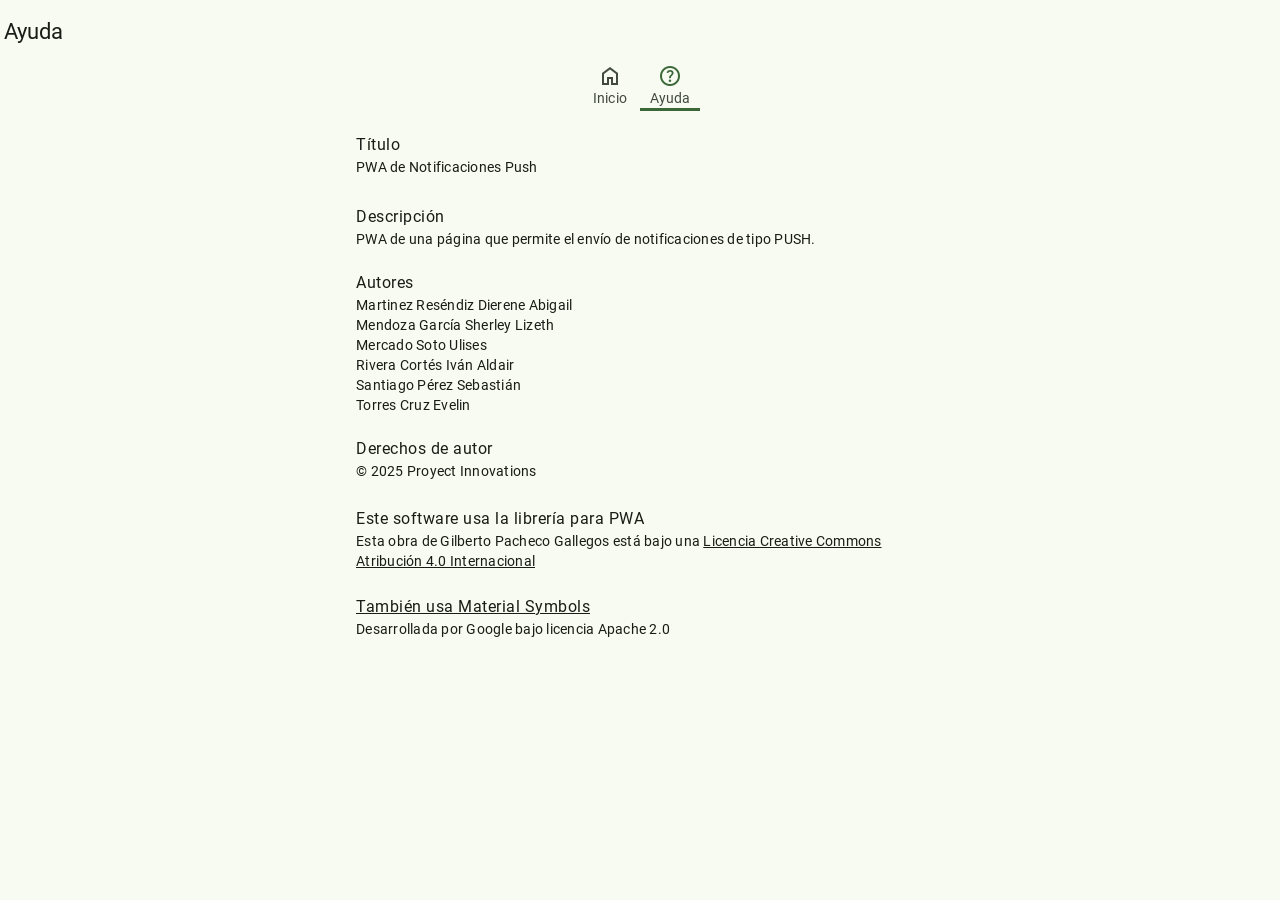
==== ayuda.html @ 2f0e7b7f "Primer commit del proyecto NotificacionesPush" ====
<!DOCTYPE html>
<html lang="es" class="light dark">

<head>

 <meta charset="UTF-8">
 <title>Ayuda - Notificaciones Push</title>

 <script src="js/registraServiceWorker.js"></script>

 <meta name="viewport" content="width=device-width">
 <meta name="theme-color" content="#fffbfe">
 <link rel="icon" sizes="32x32" href="favicon.ico">
 <link rel="manifest" href="site.webmanifest">
 <script src="ungap/custom-elements.js"></script>

 <script type="module" src="js/configura.js"></script>
 <link rel="stylesheet" href="css/estilos.css">
 <link rel="stylesheet" href="css/transicion_pestanas.css">
 <link rel="expect" blocking="render" href="#navtabfixed">

</head>

<body>

 <md-top-app-bar>

  <h1>Ayuda</h1>

 </md-top-app-bar>

  <nav-tab-fixed id="tab"></nav-tab-fixed>


 <main>

  <ul class="md-list">
   <li class="md-two-line">
    <span class="headline">
     Título
    </span>
    <span class="supporting">
     PWA de Notificaciones Push
    </span>
   </li>
   <li class="md-two-line">
    <span class="headline">
     Descripción
    </span>
    <span class="supporting">
     PWA de una página que permite el envío de notificaciones de tipo PUSH.
    </span>
   </li>
   <li class="md-two-line">
    <span class="headline">
     Autores
    </span>
    <span class="supporting">
     Martinez Reséndiz Dierene Abigail
    </span>
    <span class="supporting">  
     Mendoza García Sherley Lizeth
    </span>
    <span class="supporting">
     Mercado Soto Ulises
    </span>
    <span class="supporting">
     Rivera Cortés Iván Aldair
    </span>
    <span class="supporting">
     Santiago Pérez Sebastián
    </span>
    <span class="supporting">    
     Torres Cruz Evelin
    </span>
   </li>
   <li class="md-two-line">
    <span class="headline">
     Derechos de autor
    </span>
    <span class="supporting">
     &copy; 2025 Proyect Innovations
    </span>
   </li>
   <li class="md-three-line">
    <span class="headline">
     Este software usa la librería para PWA
    </span>
    <span class="supporting">
     Esta obra de Gilberto Pacheco Gallegos está bajo una
     <a target="_blank" rel="license noreferrer"
       href="http://creativecommons.org/licenses/by/4.0/">
      Licencia Creative Commons Atribución 4.0 Internacional</a></span>
   </li>
   <li>
    <a class="md-three-line" target="_blank" rel=”noreferrer”
      href="https://fonts.google.com/icons">
     <span class="headline">
      También usa Material Symbols
     </span>
     <span class="supporting">
      Desarrollada por Google bajo licencia Apache 2.0
     </span>
    </a>
   </li>
  </ul>

 </main>

 <nav-drw></nav-drw>

</body>

</html>
---- css/estilos.css ----
/* Selecciona el tema claro para Material Design 3. Puedes elegir
 * light.css, light-mc.css o light-hc.css */
@import url(light.css) screen and (prefers-color-scheme: light);
/* Selecciona el tema oscuro para Material Design 3. Puedes elegir
 * dark.css, dark-mc.css o dark-hc.css */
@import url(dark.css) screen and (prefers-color-scheme: dark);
/* Definiciones para Material Design 3  */
@import url(../material-tokens/css/baseline.css);
/* Fonts utilizados */
@import url(../lib/css/roboto.css);
@import url(../lib/css/material-symbols-outlined.css);
/* CSS de elementos utilizados */
@import url(../lib/css/md-ripple.css);
@import url(../lib/css/md-top-app-bar.css);
@import url(../lib/css/md-menu.css);
@import url(../lib/css/md-standard-icon-button.css);
@import url(../lib/css/md-fab-primary.css);
@import url(../lib/css/md-filled-button.css);
@import url(../lib/css/md-filled-text-field.css);
@import url(../lib/css/md-outline-button.css);
@import url(../lib/css/md-switch.css);
@import url(../lib/css/md-slider-field.css);
@import url(../lib/css/md-segmented-button.css);
@import url(../lib/css/md-list.css);
@import url(../lib/css/md-cards.css);
@import url(../lib/css/md-tab.css);
@import url(../lib/css/md-navigation-bar.css);

html {
 /* Indica los temas del sistema operativo que son soportados. */
 color-scheme: light dark;
 --tabWidth: 3.75rem;
 --anchoNav: 22.5rem;
}

main {
 max-width: 600px;
 margin-left: auto;
 margin-right: auto;
}

/* Quita un borde rojo que coloca Firefox. */
:-moz-ui-invalid {
 box-shadow: none;
}

body {
 margin: 0;
 font-family: var(--md-sys-typescale-body-large-font);
 font-weight: var(--md-sys-typescale-body-large-weight);
 font-size: var(--md-sys-typescale-body-large-size);
 font-style: var(--md-sys-typescale-body-large-font-style);
 letter-spacing: var(--md-sys-typescale-body-large-tracking);
 line-height: var(--md-sys-typescale-body-large-line-height);
 text-transform: var(--md-sys-typescale-body-large-text-transform);
 text-decoration: var(--md-sys-typescale-body-large-text-decoration);
 color: var(--md-sys-color-on-background);
 background-color: var(--md-sys-color-background);
 /* Las siguientes líneas Evita los cambios de apariencia al cargar estilos y
 + custom elements, que son conocidos como Flash Of Unstyled Content (fouc). */
 opacity: 0;
 animation-name: fouc;
 animation-fill-mode: forwards;
 animation-duration: 1.5s;
}

@keyframes fouc {
 to {
  opacity: 1;
 }
}

html {
 --Font: -apple-system, BlinkMacSystemFont, roboto, sans-serif;
 --colIntIos: white;
 --colIntIosOnBk: #2acc2a;
 --colIntIosOnBkFc: #1bbb1b;
 --colIntIosOffBk: #dbdbdb;
 --colIntIosOffBkFc: #BDBDBD;
 /* Plain typeface */
 --md-ref-typeface-plain: var(--Font);
 /* Brand typeface */
 --md-ref-typeface-brand: var(--Font);
 --md-sys-typescale-label-large-weight-prominent:
  var(--md-ref-typeface-weight-bold);
 --md-box_shadow_level4:
  0 var(--md-sys-elevation-level4) var(--md-sys-elevation-level4) var(--md-sys-color-shadow);
 --md-box_shadow_level3:
  0 var(--md-sys-elevation-level3) var(--md-sys-elevation-level3) var(--md-sys-color-shadow);
 --md-box_shadow_level2:
  0 var(--md-sys-elevation-level2) var(--md-sys-elevation-level2) var(--md-sys-color-shadow);
 --md-box_shadow_level1:
  0 var(--md-sys-elevation-level1) var(--md-sys-elevation-level1) var(--md-sys-color-shadow);
 --md-box_shadow_level0: none;
 --iconSize: 1.5rem;
 --avatarSize: 2.5rem;
 --imageSize: 3.5rem;
 --videoWidth: 7.125rem;
 --videoHeight: 4rem;
 --scroll-headline-duracion: 2s;
 --md-sys-state-focus-indicator-outer-offset: 0.125rem;
 --md-sys-state-focus-indicator-thickness: 0.1875rem;
 /* Pressed state layer opacity */
 --state-pressed-transparency-percentage: 84%;
 /* Focus state layer opacity */
 --state-focus-transparency-percentage: 88%;
 /* Hover state layer opacity */
 --state-hover-transparency-percentage: 92%;
}

p {
 margin: 1rem;
}

a {
 color: var(--md-sys-color-on-background);
}

@media (prefers-color-scheme: light) {
 :root {
    --md-sys-color-primary: rgb(60 104 56);
  --md-sys-color-surface-tint: rgb(60 104 56);
  --md-sys-color-on-primary: rgb(255 255 255);
  --md-sys-color-primary-container: rgb(189 240 179);
  --md-sys-color-on-primary-container: rgb(37 80 35);
  --md-sys-color-secondary: rgb(83 99 78);
  --md-sys-color-on-secondary: rgb(255 255 255);
  --md-sys-color-secondary-container: rgb(214 232 206);
  --md-sys-color-on-secondary-container: rgb(59 75 56);
  --md-sys-color-tertiary: rgb(56 101 106);
  --md-sys-color-on-tertiary: rgb(255 255 255);
  --md-sys-color-tertiary-container: rgb(188 235 240);
  --md-sys-color-on-tertiary-container: rgb(30 77 82);
  --md-sys-color-error: rgb(186 26 26);
  --md-sys-color-on-error: rgb(255 255 255);
  --md-sys-color-error-container: rgb(255 218 214);
  --md-sys-color-on-error-container: rgb(147 0 10);
  --md-sys-color-background: rgb(247 251 241);
  --md-sys-color-on-background: rgb(25 29 23);
  --md-sys-color-surface: rgb(247 251 241);
  --md-sys-color-on-surface: rgb(25 29 23);
  --md-sys-color-surface-variant: rgb(222 229 216);
  --md-sys-color-on-surface-variant: rgb(66 73 64);
  --md-sys-color-outline: rgb(115 121 111);
  --md-sys-color-outline-variant: rgb(194 200 189);
  --md-sys-color-shadow: rgb(0 0 0);
  --md-sys-color-scrim: rgb(0 0 0);
  --md-sys-color-inverse-surface: rgb(45 50 43);
  --md-sys-color-inverse-on-surface: rgb(239 242 233);
  --md-sys-color-inverse-primary: rgb(162 211 153);
  --md-sys-color-primary-fixed: rgb(189 240 179);
  --md-sys-color-on-primary-fixed: rgb(0 34 3);
  --md-sys-color-primary-fixed-dim: rgb(162 211 153);
  --md-sys-color-on-primary-fixed-variant: rgb(37 80 35);
  --md-sys-color-secondary-fixed: rgb(214 232 206);
  --md-sys-color-on-secondary-fixed: rgb(17 31 15);
  --md-sys-color-secondary-fixed-dim: rgb(186 204 179);
  --md-sys-color-on-secondary-fixed-variant: rgb(59 75 56);
  --md-sys-color-tertiary-fixed: rgb(188 235 240);
  --md-sys-color-on-tertiary-fixed: rgb(0 32 34);
  --md-sys-color-tertiary-fixed-dim: rgb(160 207 212);
  --md-sys-color-on-tertiary-fixed-variant: rgb(30 77 82);
  --md-sys-color-surface-dim: rgb(216 219 210);
  --md-sys-color-surface-bright: rgb(247 251 241);
  --md-sys-color-surface-container-lowest: rgb(255 255 255);
  --md-sys-color-surface-container-low: rgb(242 245 235);
  --md-sys-color-surface-container: rgb(236 239 230);
  --md-sys-color-surface-container-high: rgb(230 233 224);
  --md-sys-color-surface-container-highest: rgb(224 228 218);
  }
}

@media (prefers-color-scheme: dark) {
 :root {
    --md-sys-color-primary: rgb(162 211 153);
  --md-sys-color-surface-tint: rgb(162 211 153);
  --md-sys-color-on-primary: rgb(12 57 14);
  --md-sys-color-primary-container: rgb(37 80 35);
  --md-sys-color-on-primary-container: rgb(189 240 179);
  --md-sys-color-secondary: rgb(186 204 179);
  --md-sys-color-on-secondary: rgb(37 52 35);
  --md-sys-color-secondary-container: rgb(59 75 56);
  --md-sys-color-on-secondary-container: rgb(214 232 206);
  --md-sys-color-tertiary: rgb(160 207 212);
  --md-sys-color-on-tertiary: rgb(0 54 59);
  --md-sys-color-tertiary-container: rgb(30 77 82);
  --md-sys-color-on-tertiary-container: rgb(188 235 240);
  --md-sys-color-error: rgb(255 180 171);
  --md-sys-color-on-error: rgb(105 0 5);
  --md-sys-color-error-container: rgb(147 0 10);
  --md-sys-color-on-error-container: rgb(255 218 214);
  --md-sys-color-background: rgb(16 20 15);
  --md-sys-color-on-background: rgb(224 228 218);
  --md-sys-color-surface: rgb(16 20 15);
  --md-sys-color-on-surface: rgb(224 228 218);
  --md-sys-color-surface-variant: rgb(66 73 64);
  --md-sys-color-on-surface-variant: rgb(194 200 189);
  --md-sys-color-outline: rgb(140 147 136);
  --md-sys-color-outline-variant: rgb(66 73 64);
  --md-sys-color-shadow: rgb(0 0 0);
  --md-sys-color-scrim: rgb(0 0 0);
  --md-sys-color-inverse-surface: rgb(224 228 218);
  --md-sys-color-inverse-on-surface: rgb(45 50 43);
  --md-sys-color-inverse-primary: rgb(60 104 56);
  --md-sys-color-primary-fixed: rgb(189 240 179);
  --md-sys-color-on-primary-fixed: rgb(0 34 3);
  --md-sys-color-primary-fixed-dim: rgb(162 211 153);
  --md-sys-color-on-primary-fixed-variant: rgb(37 80 35);
  --md-sys-color-secondary-fixed: rgb(214 232 206);
  --md-sys-color-on-secondary-fixed: rgb(17 31 15);
  --md-sys-color-secondary-fixed-dim: rgb(186 204 179);
  --md-sys-color-on-secondary-fixed-variant: rgb(59 75 56);
  --md-sys-color-tertiary-fixed: rgb(188 235 240);
  --md-sys-color-on-tertiary-fixed: rgb(0 32 34);
  --md-sys-color-tertiary-fixed-dim: rgb(160 207 212);
  --md-sys-color-on-tertiary-fixed-variant: rgb(30 77 82);
  --md-sys-color-surface-dim: rgb(16 20 15);
  --md-sys-color-surface-bright: rgb(54 58 52);
  --md-sys-color-surface-container-lowest: rgb(11 15 10);
  --md-sys-color-surface-container-low: rgb(25 29 23);
  --md-sys-color-surface-container: rgb(29 33 27);
  --md-sys-color-surface-container-high: rgb(39 43 37);
  --md-sys-color-surface-container-highest: rgb(50 54 48);
  }
}

@keyframes salePorLaIzquierda {
 to {
  translate: -100vw 0;
 }
}

@keyframes entraPorLaDerecha {
 from {
  translate: 100vw 0;
 }
}

@keyframes aparece {
 from {
  opacity: 0;
 }
}

@keyframes desvanece {
 to {
  opacity: 0;
 }
}
---- css/transicion_pestanas.css ----
@view-transition {
 navigation: auto;
}

#headline {
 view-transition-name: encabezado;
}

main {
 view-transition-name: contenido;
}

::view-transition-group(encabezado) {
 animation-duration: var(--md-sys-motion-duration-1000);
}

::view-transition-group(contenido) {
 animation-duration: var(--md-sys-motion-duration-1000);
}

html::view-transition-old(encabezado) {
 animation-name: salePorLaIzquierda;
}

html::view-transition-new(encabezado) {
 animation-name: entraPorLaDerecha;
}

html::view-transition-old(contenido) {
 animation-name: salePorLaIzquierda;
}

html::view-transition-new(contenido) {
 animation-duration: var(--md-sys-motion-duration-700);
 animation-name: entraPorLaDerecha;
}
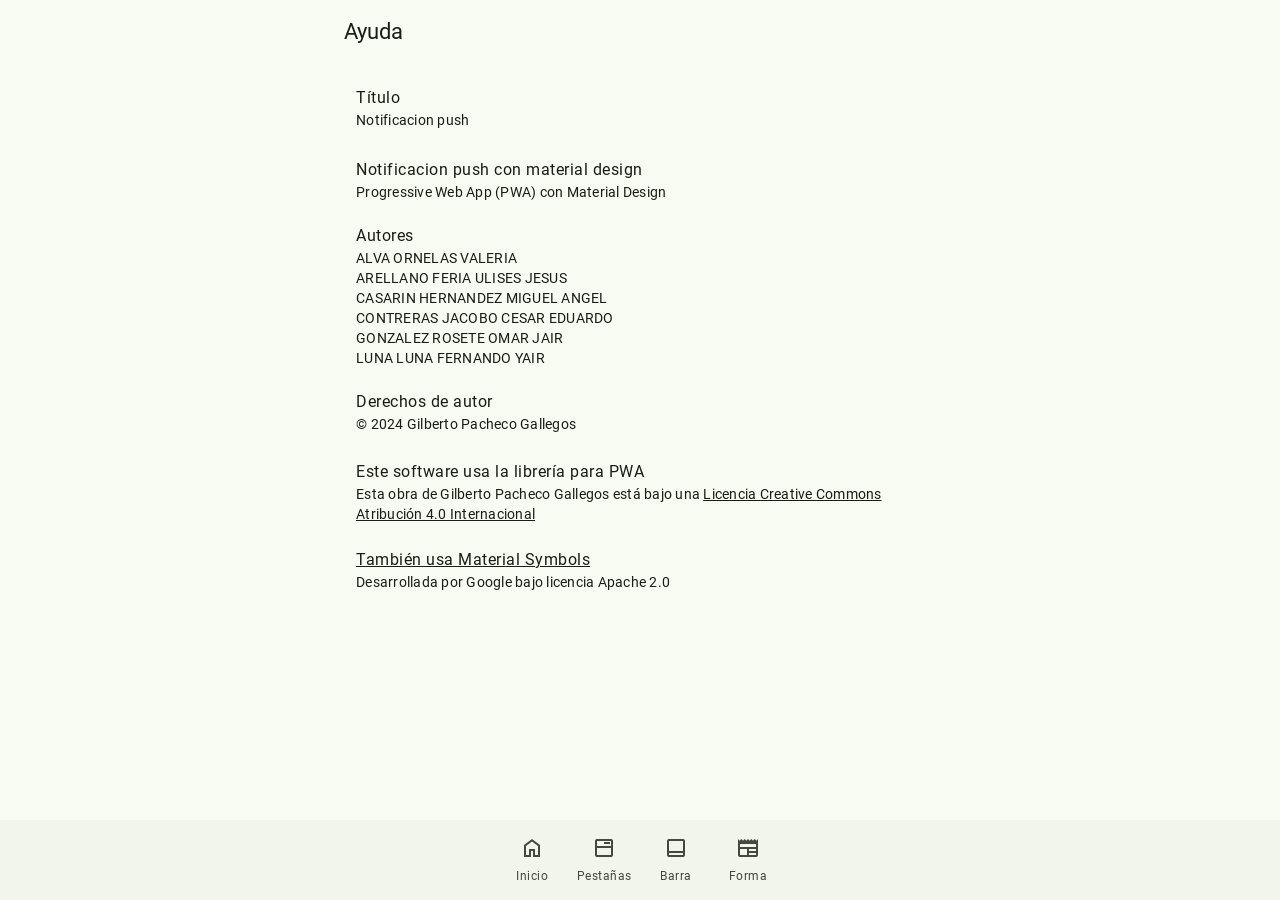
==== commit 3a17a056: "Update ayuda.html" ====
--- a/ayuda.html
+++ b/ayuda.html
@@ -1,10 +1,10 @@
 <!DOCTYPE html>
-<html lang="es" class="light dark">
+<html lang="es">
 
 <head>
 
  <meta charset="UTF-8">
- <title>Ayuda - Notificaciones Push</title>
+  <title>Ayuda - Notificacion push</title>
 
  <script src="js/registraServiceWorker.js"></script>
 
@@ -14,41 +14,37 @@
  <link rel="manifest" href="site.webmanifest">
  <script src="ungap/custom-elements.js"></script>
 
- <script type="module" src="js/configura.js"></script>
- <link rel="stylesheet" href="css/estilos.css">
- <link rel="stylesheet" href="css/transicion_pestanas.css">
- <link rel="expect" blocking="render" href="#navtabfixed">
-
+<!-- Configuración de todas las páginas con JavaSript. -->
+  <script type="module" src="js/configura.js"></script>
+  <link rel="stylesheet" href="css/estilos.css" />
+  <link rel="stylesheet" href="css/transicion_pestanas.css">
+  <link rel="stylesheet" href="css/dark-hc.css">
+  <link rel="stylesheet" href="css/dark.css">
+  <link rel="stylesheet" href="css/light.css">
+  <link rel="stylesheet" href="css/light-mc.css">
+  <link rel="stylesheet" href="css/light-hc.css">
 </head>
 
 <body>
 
- <md-top-app-bar>
-
+ <main> <md-top-app-bar>
   <h1>Ayuda</h1>
-
  </md-top-app-bar>
-
-  <nav-tab-fixed id="tab"></nav-tab-fixed>
-
-
- <main>
-
   <ul class="md-list">
    <li class="md-two-line">
     <span class="headline">
      Título
     </span>
     <span class="supporting">
-     PWA de Notificaciones Push
+     Notificacion push
     </span>
    </li>
    <li class="md-two-line">
     <span class="headline">
-     Descripción
+     Notificacion push con material design
     </span>
     <span class="supporting">
-     PWA de una página que permite el envío de notificaciones de tipo PUSH.
+      Progressive Web App (PWA) con Material Design
     </span>
    </li>
    <li class="md-two-line">
@@ -56,22 +52,22 @@
      Autores
     </span>
     <span class="supporting">
-     Martinez Reséndiz Dierene Abigail
+     ALVA ORNELAS VALERIA
     </span>
-    <span class="supporting">  
-     Mendoza García Sherley Lizeth
+     <span class="supporting">
+     ARELLANO FERIA ULISES JESUS
     </span>
-    <span class="supporting">
-     Mercado Soto Ulises
+      <span class="supporting">
+     CASARIN HERNANDEZ MIGUEL ANGEL
     </span>
-    <span class="supporting">
-     Rivera Cortés Iván Aldair
+     <span class="supporting">
+     CONTRERAS JACOBO CESAR EDUARDO
     </span>
-    <span class="supporting">
-     Santiago Pérez Sebastián
+      <span class="supporting">
+     GONZALEZ ROSETE OMAR JAIR
     </span>
-    <span class="supporting">    
-     Torres Cruz Evelin
+     <span class="supporting">
+     LUNA LUNA FERNANDO YAIR
     </span>
    </li>
    <li class="md-two-line">
@@ -79,7 +75,7 @@
      Derechos de autor
     </span>
     <span class="supporting">
-     &copy; 2025 Proyect Innovations
+     &copy; 2024 Gilberto Pacheco Gallegos
     </span>
    </li>
    <li class="md-three-line">
@@ -107,8 +103,8 @@
 
  </main>
 
- <nav-drw></nav-drw>
+ <nav-bar></nav-bar>
 
 </body>
 
-</html>+</html>
--- a/css/dark-hc.css
+++ b/css/dark-hc.css
@@ -0,0 +1,51 @@
+.dark-high-contrast {
+  --md-sys-color-primary: rgb(202 254 192);
+  --md-sys-color-surface-tint: rgb(162 211 153);
+  --md-sys-color-on-primary: rgb(0 0 0);
+  --md-sys-color-primary-container: rgb(158 207 149);
+  --md-sys-color-on-primary-container: rgb(0 15 1);
+  --md-sys-color-secondary: rgb(227 245 219);
+  --md-sys-color-on-secondary: rgb(0 0 0);
+  --md-sys-color-secondary-container: rgb(182 200 175);
+  --md-sys-color-on-secondary-container: rgb(3 14 3);
+  --md-sys-color-tertiary: rgb(201 248 253);
+  --md-sys-color-on-tertiary: rgb(0 0 0);
+  --md-sys-color-tertiary-container: rgb(157 203 208);
+  --md-sys-color-on-tertiary-container: rgb(0 14 15);
+  --md-sys-color-error: rgb(255 236 233);
+  --md-sys-color-on-error: rgb(0 0 0);
+  --md-sys-color-error-container: rgb(255 174 164);
+  --md-sys-color-on-error-container: rgb(34 0 1);
+  --md-sys-color-background: rgb(16 20 15);
+  --md-sys-color-on-background: rgb(224 228 218);
+  --md-sys-color-surface: rgb(16 20 15);
+  --md-sys-color-on-surface: rgb(255 255 255);
+  --md-sys-color-surface-variant: rgb(66 73 64);
+  --md-sys-color-on-surface-variant: rgb(255 255 255);
+  --md-sys-color-outline: rgb(236 242 229);
+  --md-sys-color-outline-variant: rgb(190 197 185);
+  --md-sys-color-shadow: rgb(0 0 0);
+  --md-sys-color-scrim: rgb(0 0 0);
+  --md-sys-color-inverse-surface: rgb(224 228 218);
+  --md-sys-color-inverse-on-surface: rgb(0 0 0);
+  --md-sys-color-inverse-primary: rgb(38 81 36);
+  --md-sys-color-primary-fixed: rgb(189 240 179);
+  --md-sys-color-on-primary-fixed: rgb(0 0 0);
+  --md-sys-color-primary-fixed-dim: rgb(162 211 153);
+  --md-sys-color-on-primary-fixed-variant: rgb(0 22 1);
+  --md-sys-color-secondary-fixed: rgb(214 232 206);
+  --md-sys-color-on-secondary-fixed: rgb(0 0 0);
+  --md-sys-color-secondary-fixed-dim: rgb(186 204 179);
+  --md-sys-color-on-secondary-fixed-variant: rgb(7 20 6);
+  --md-sys-color-tertiary-fixed: rgb(188 235 240);
+  --md-sys-color-on-tertiary-fixed: rgb(0 0 0);
+  --md-sys-color-tertiary-fixed-dim: rgb(160 207 212);
+  --md-sys-color-on-tertiary-fixed-variant: rgb(0 20 22);
+  --md-sys-color-surface-dim: rgb(16 20 15);
+  --md-sys-color-surface-bright: rgb(77 81 74);
+  --md-sys-color-surface-container-lowest: rgb(0 0 0);
+  --md-sys-color-surface-container-low: rgb(29 33 27);
+  --md-sys-color-surface-container: rgb(45 50 43);
+  --md-sys-color-surface-container-high: rgb(56 61 54);
+  --md-sys-color-surface-container-highest: rgb(68 72 65);
+}
--- a/css/dark.css
+++ b/css/dark.css
@@ -0,0 +1,51 @@
+.dark {
+  --md-sys-color-primary: rgb(162 211 153);
+  --md-sys-color-surface-tint: rgb(162 211 153);
+  --md-sys-color-on-primary: rgb(12 57 14);
+  --md-sys-color-primary-container: rgb(37 80 35);
+  --md-sys-color-on-primary-container: rgb(189 240 179);
+  --md-sys-color-secondary: rgb(186 204 179);
+  --md-sys-color-on-secondary: rgb(37 52 35);
+  --md-sys-color-secondary-container: rgb(59 75 56);
+  --md-sys-color-on-secondary-container: rgb(214 232 206);
+  --md-sys-color-tertiary: rgb(160 207 212);
+  --md-sys-color-on-tertiary: rgb(0 54 59);
+  --md-sys-color-tertiary-container: rgb(30 77 82);
+  --md-sys-color-on-tertiary-container: rgb(188 235 240);
+  --md-sys-color-error: rgb(255 180 171);
+  --md-sys-color-on-error: rgb(105 0 5);
+  --md-sys-color-error-container: rgb(147 0 10);
+  --md-sys-color-on-error-container: rgb(255 218 214);
+  --md-sys-color-background: rgb(16 20 15);
+  --md-sys-color-on-background: rgb(224 228 218);
+  --md-sys-color-surface: rgb(16 20 15);
+  --md-sys-color-on-surface: rgb(224 228 218);
+  --md-sys-color-surface-variant: rgb(66 73 64);
+  --md-sys-color-on-surface-variant: rgb(194 200 189);
+  --md-sys-color-outline: rgb(140 147 136);
+  --md-sys-color-outline-variant: rgb(66 73 64);
+  --md-sys-color-shadow: rgb(0 0 0);
+  --md-sys-color-scrim: rgb(0 0 0);
+  --md-sys-color-inverse-surface: rgb(224 228 218);
+  --md-sys-color-inverse-on-surface: rgb(45 50 43);
+  --md-sys-color-inverse-primary: rgb(60 104 56);
+  --md-sys-color-primary-fixed: rgb(189 240 179);
+  --md-sys-color-on-primary-fixed: rgb(0 34 3);
+  --md-sys-color-primary-fixed-dim: rgb(162 211 153);
+  --md-sys-color-on-primary-fixed-variant: rgb(37 80 35);
+  --md-sys-color-secondary-fixed: rgb(214 232 206);
+  --md-sys-color-on-secondary-fixed: rgb(17 31 15);
+  --md-sys-color-secondary-fixed-dim: rgb(186 204 179);
+  --md-sys-color-on-secondary-fixed-variant: rgb(59 75 56);
+  --md-sys-color-tertiary-fixed: rgb(188 235 240);
+  --md-sys-color-on-tertiary-fixed: rgb(0 32 34);
+  --md-sys-color-tertiary-fixed-dim: rgb(160 207 212);
+  --md-sys-color-on-tertiary-fixed-variant: rgb(30 77 82);
+  --md-sys-color-surface-dim: rgb(16 20 15);
+  --md-sys-color-surface-bright: rgb(54 58 52);
+  --md-sys-color-surface-container-lowest: rgb(11 15 10);
+  --md-sys-color-surface-container-low: rgb(25 29 23);
+  --md-sys-color-surface-container: rgb(29 33 27);
+  --md-sys-color-surface-container-high: rgb(39 43 37);
+  --md-sys-color-surface-container-highest: rgb(50 54 48);
+}
--- a/css/light.css
+++ b/css/light.css
@@ -0,0 +1,51 @@
+.light {
+  --md-sys-color-primary: rgb(60 104 56);
+  --md-sys-color-surface-tint: rgb(60 104 56);
+  --md-sys-color-on-primary: rgb(255 255 255);
+  --md-sys-color-primary-container: rgb(189 240 179);
+  --md-sys-color-on-primary-container: rgb(37 80 35);
+  --md-sys-color-secondary: rgb(83 99 78);
+  --md-sys-color-on-secondary: rgb(255 255 255);
+  --md-sys-color-secondary-container: rgb(214 232 206);
+  --md-sys-color-on-secondary-container: rgb(59 75 56);
+  --md-sys-color-tertiary: rgb(56 101 106);
+  --md-sys-color-on-tertiary: rgb(255 255 255);
+  --md-sys-color-tertiary-container: rgb(188 235 240);
+  --md-sys-color-on-tertiary-container: rgb(30 77 82);
+  --md-sys-color-error: rgb(186 26 26);
+  --md-sys-color-on-error: rgb(255 255 255);
+  --md-sys-color-error-container: rgb(255 218 214);
+  --md-sys-color-on-error-container: rgb(147 0 10);
+  --md-sys-color-background: rgb(247 251 241);
+  --md-sys-color-on-background: rgb(25 29 23);
+  --md-sys-color-surface: rgb(247 251 241);
+  --md-sys-color-on-surface: rgb(25 29 23);
+  --md-sys-color-surface-variant: rgb(222 229 216);
+  --md-sys-color-on-surface-variant: rgb(66 73 64);
+  --md-sys-color-outline: rgb(115 121 111);
+  --md-sys-color-outline-variant: rgb(194 200 189);
+  --md-sys-color-shadow: rgb(0 0 0);
+  --md-sys-color-scrim: rgb(0 0 0);
+  --md-sys-color-inverse-surface: rgb(45 50 43);
+  --md-sys-color-inverse-on-surface: rgb(239 242 233);
+  --md-sys-color-inverse-primary: rgb(162 211 153);
+  --md-sys-color-primary-fixed: rgb(189 240 179);
+  --md-sys-color-on-primary-fixed: rgb(0 34 3);
+  --md-sys-color-primary-fixed-dim: rgb(162 211 153);
+  --md-sys-color-on-primary-fixed-variant: rgb(37 80 35);
+  --md-sys-color-secondary-fixed: rgb(214 232 206);
+  --md-sys-color-on-secondary-fixed: rgb(17 31 15);
+  --md-sys-color-secondary-fixed-dim: rgb(186 204 179);
+  --md-sys-color-on-secondary-fixed-variant: rgb(59 75 56);
+  --md-sys-color-tertiary-fixed: rgb(188 235 240);
+  --md-sys-color-on-tertiary-fixed: rgb(0 32 34);
+  --md-sys-color-tertiary-fixed-dim: rgb(160 207 212);
+  --md-sys-color-on-tertiary-fixed-variant: rgb(30 77 82);
+  --md-sys-color-surface-dim: rgb(216 219 210);
+  --md-sys-color-surface-bright: rgb(247 251 241);
+  --md-sys-color-surface-container-lowest: rgb(255 255 255);
+  --md-sys-color-surface-container-low: rgb(242 245 235);
+  --md-sys-color-surface-container: rgb(236 239 230);
+  --md-sys-color-surface-container-high: rgb(230 233 224);
+  --md-sys-color-surface-container-highest: rgb(224 228 218);
+}
--- a/css/light-mc.css
+++ b/css/light-mc.css
@@ -0,0 +1,51 @@
+.light-medium-contrast {
+  --md-sys-color-primary: rgb(19 63 20);
+  --md-sys-color-surface-tint: rgb(60 104 56);
+  --md-sys-color-on-primary: rgb(255 255 255);
+  --md-sys-color-primary-container: rgb(75 120 70);
+  --md-sys-color-on-primary-container: rgb(255 255 255);
+  --md-sys-color-secondary: rgb(43 58 40);
+  --md-sys-color-on-secondary: rgb(255 255 255);
+  --md-sys-color-secondary-container: rgb(97 114 93);
+  --md-sys-color-on-secondary-container: rgb(255 255 255);
+  --md-sys-color-tertiary: rgb(7 60 65);
+  --md-sys-color-on-tertiary: rgb(255 255 255);
+  --md-sys-color-tertiary-container: rgb(71 116 121);
+  --md-sys-color-on-tertiary-container: rgb(255 255 255);
+  --md-sys-color-error: rgb(116 0 6);
+  --md-sys-color-on-error: rgb(255 255 255);
+  --md-sys-color-error-container: rgb(207 44 39);
+  --md-sys-color-on-error-container: rgb(255 255 255);
+  --md-sys-color-background: rgb(247 251 241);
+  --md-sys-color-on-background: rgb(25 29 23);
+  --md-sys-color-surface: rgb(247 251 241);
+  --md-sys-color-on-surface: rgb(14 18 13);
+  --md-sys-color-surface-variant: rgb(222 229 216);
+  --md-sys-color-on-surface-variant: rgb(50 56 47);
+  --md-sys-color-outline: rgb(78 84 75);
+  --md-sys-color-outline-variant: rgb(105 111 101);
+  --md-sys-color-shadow: rgb(0 0 0);
+  --md-sys-color-scrim: rgb(0 0 0);
+  --md-sys-color-inverse-surface: rgb(45 50 43);
+  --md-sys-color-inverse-on-surface: rgb(239 242 233);
+  --md-sys-color-inverse-primary: rgb(162 211 153);
+  --md-sys-color-primary-fixed: rgb(75 120 70);
+  --md-sys-color-on-primary-fixed: rgb(255 255 255);
+  --md-sys-color-primary-fixed-dim: rgb(51 94 48);
+  --md-sys-color-on-primary-fixed-variant: rgb(255 255 255);
+  --md-sys-color-secondary-fixed: rgb(97 114 93);
+  --md-sys-color-on-secondary-fixed: rgb(255 255 255);
+  --md-sys-color-secondary-fixed-dim: rgb(73 89 69);
+  --md-sys-color-on-secondary-fixed-variant: rgb(255 255 255);
+  --md-sys-color-tertiary-fixed: rgb(71 116 121);
+  --md-sys-color-on-tertiary-fixed: rgb(255 255 255);
+  --md-sys-color-tertiary-fixed-dim: rgb(46 92 96);
+  --md-sys-color-on-tertiary-fixed-variant: rgb(255 255 255);
+  --md-sys-color-surface-dim: rgb(196 200 191);
+  --md-sys-color-surface-bright: rgb(247 251 241);
+  --md-sys-color-surface-container-lowest: rgb(255 255 255);
+  --md-sys-color-surface-container-low: rgb(242 245 235);
+  --md-sys-color-surface-container: rgb(230 233 224);
+  --md-sys-color-surface-container-high: rgb(219 222 213);
+  --md-sys-color-surface-container-highest: rgb(207 211 202);
+}
--- a/css/light-hc.css
+++ b/css/light-hc.css
@@ -0,0 +1,51 @@
+.light-high-contrast {
+  --md-sys-color-primary: rgb(6 52 10);
+  --md-sys-color-surface-tint: rgb(60 104 56);
+  --md-sys-color-on-primary: rgb(255 255 255);
+  --md-sys-color-primary-container: rgb(39 82 37);
+  --md-sys-color-on-primary-container: rgb(255 255 255);
+  --md-sys-color-secondary: rgb(33 48 31);
+  --md-sys-color-on-secondary: rgb(255 255 255);
+  --md-sys-color-secondary-container: rgb(62 77 58);
+  --md-sys-color-on-secondary-container: rgb(255 255 255);
+  --md-sys-color-tertiary: rgb(0 50 54);
+  --md-sys-color-on-tertiary: rgb(255 255 255);
+  --md-sys-color-tertiary-container: rgb(33 80 84);
+  --md-sys-color-on-tertiary-container: rgb(255 255 255);
+  --md-sys-color-error: rgb(96 0 4);
+  --md-sys-color-on-error: rgb(255 255 255);
+  --md-sys-color-error-container: rgb(152 0 10);
+  --md-sys-color-on-error-container: rgb(255 255 255);
+  --md-sys-color-background: rgb(247 251 241);
+  --md-sys-color-on-background: rgb(25 29 23);
+  --md-sys-color-surface: rgb(247 251 241);
+  --md-sys-color-on-surface: rgb(0 0 0);
+  --md-sys-color-surface-variant: rgb(222 229 216);
+  --md-sys-color-on-surface-variant: rgb(0 0 0);
+  --md-sys-color-outline: rgb(40 46 38);
+  --md-sys-color-outline-variant: rgb(69 75 66);
+  --md-sys-color-shadow: rgb(0 0 0);
+  --md-sys-color-scrim: rgb(0 0 0);
+  --md-sys-color-inverse-surface: rgb(45 50 43);
+  --md-sys-color-inverse-on-surface: rgb(255 255 255);
+  --md-sys-color-inverse-primary: rgb(162 211 153);
+  --md-sys-color-primary-fixed: rgb(39 82 37);
+  --md-sys-color-on-primary-fixed: rgb(255 255 255);
+  --md-sys-color-primary-fixed-dim: rgb(15 59 16);
+  --md-sys-color-on-primary-fixed-variant: rgb(255 255 255);
+  --md-sys-color-secondary-fixed: rgb(62 77 58);
+  --md-sys-color-on-secondary-fixed: rgb(255 255 255);
+  --md-sys-color-secondary-fixed-dim: rgb(40 54 37);
+  --md-sys-color-on-secondary-fixed-variant: rgb(255 255 255);
+  --md-sys-color-tertiary-fixed: rgb(33 80 84);
+  --md-sys-color-on-tertiary-fixed: rgb(255 255 255);
+  --md-sys-color-tertiary-fixed-dim: rgb(2 57 61);
+  --md-sys-color-on-tertiary-fixed-variant: rgb(255 255 255);
+  --md-sys-color-surface-dim: rgb(182 186 177);
+  --md-sys-color-surface-bright: rgb(247 251 241);
+  --md-sys-color-surface-container-lowest: rgb(255 255 255);
+  --md-sys-color-surface-container-low: rgb(239 242 233);
+  --md-sys-color-surface-container: rgb(224 228 218);
+  --md-sys-color-surface-container-high: rgb(210 214 205);
+  --md-sys-color-surface-container-highest: rgb(196 200 191);
+}
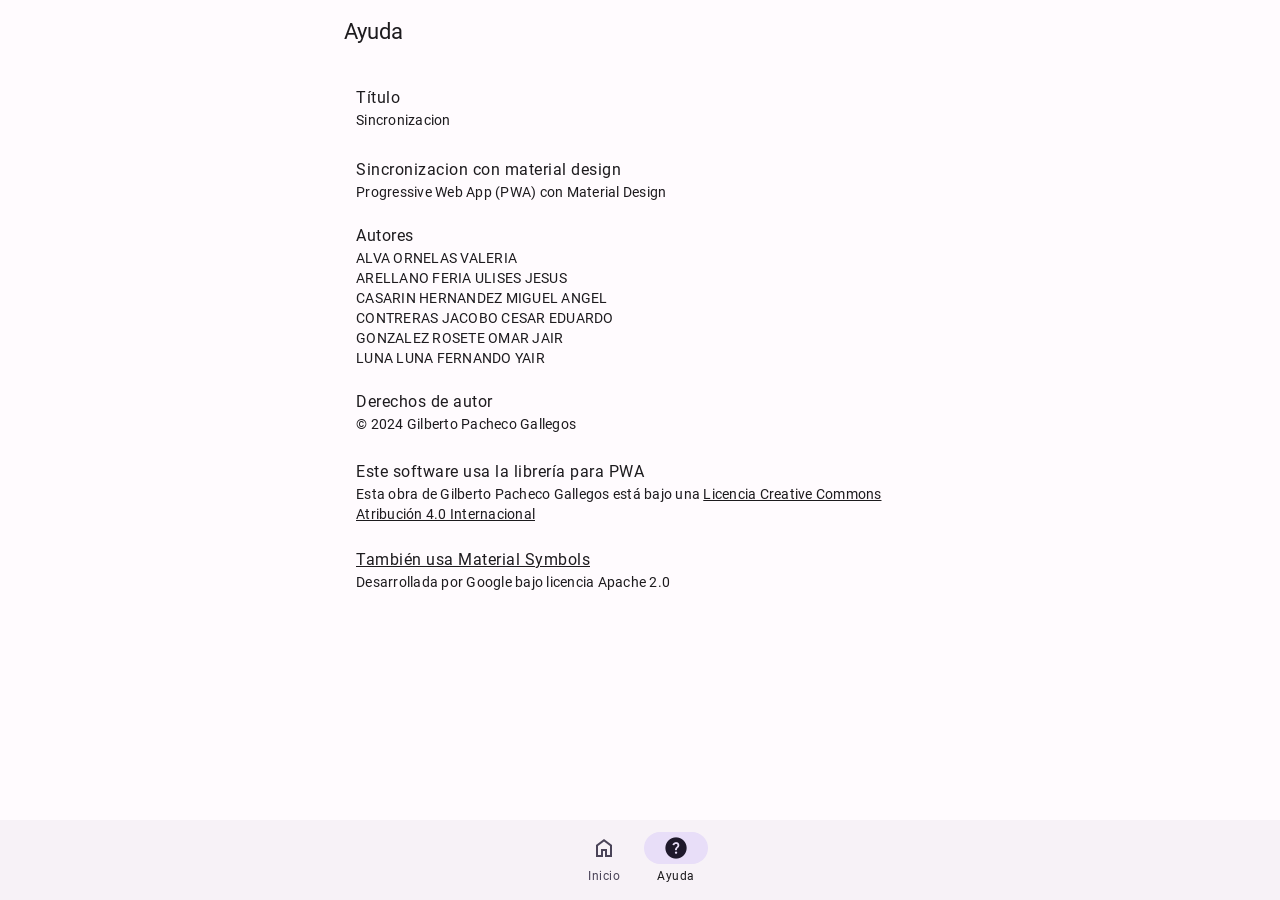
==== commit 45c14a91: "LISTO" ====
--- a/ayuda.html
+++ b/ayuda.html
@@ -4,7 +4,7 @@
 <head>
 
  <meta charset="UTF-8">
-  <title>Ayuda - Notificacion push</title>
+  <title>Ayuda - Notificaciones Push</title>
 
  <script src="js/registraServiceWorker.js"></script>
 
@@ -36,12 +36,12 @@
      Título
     </span>
     <span class="supporting">
-     Notificacion push
+     Sincronizacion
     </span>
    </li>
    <li class="md-two-line">
     <span class="headline">
-     Notificacion push con material design
+     Sincronizacion con material design
     </span>
     <span class="supporting">
       Progressive Web App (PWA) con Material Design
@@ -107,4 +107,4 @@
 
 </body>
 
-</html>
+</html>
--- a/css/estilos.css
+++ b/css/estilos.css
@@ -118,111 +118,113 @@
 
 @media (prefers-color-scheme: light) {
  :root {
-    --md-sys-color-primary: rgb(60 104 56);
-  --md-sys-color-surface-tint: rgb(60 104 56);
+  --md-sys-color-primary: rgb(103 80 164);
+  --md-sys-color-surface-tint: rgb(103 80 164);
   --md-sys-color-on-primary: rgb(255 255 255);
-  --md-sys-color-primary-container: rgb(189 240 179);
-  --md-sys-color-on-primary-container: rgb(37 80 35);
-  --md-sys-color-secondary: rgb(83 99 78);
+  --md-sys-color-primary-container: rgb(234 221 255);
+  --md-sys-color-on-primary-container: rgb(33 0 93);
+  --md-sys-color-secondary: rgb(98 91 113);
   --md-sys-color-on-secondary: rgb(255 255 255);
-  --md-sys-color-secondary-container: rgb(214 232 206);
-  --md-sys-color-on-secondary-container: rgb(59 75 56);
-  --md-sys-color-tertiary: rgb(56 101 106);
+  --md-sys-color-secondary-container: rgb(232 222 248);
+  --md-sys-color-on-secondary-container: rgb(30 25 43);
+  --md-sys-color-tertiary: rgb(125 82 96);
   --md-sys-color-on-tertiary: rgb(255 255 255);
-  --md-sys-color-tertiary-container: rgb(188 235 240);
-  --md-sys-color-on-tertiary-container: rgb(30 77 82);
+  --md-sys-color-tertiary-container: rgb(255 216 228);
+  --md-sys-color-on-tertiary-container: rgb(49 16 30);
   --md-sys-color-error: rgb(186 26 26);
   --md-sys-color-on-error: rgb(255 255 255);
   --md-sys-color-error-container: rgb(255 218 214);
   --md-sys-color-on-error-container: rgb(147 0 10);
-  --md-sys-color-background: rgb(247 251 241);
-  --md-sys-color-on-background: rgb(25 29 23);
-  --md-sys-color-surface: rgb(247 251 241);
-  --md-sys-color-on-surface: rgb(25 29 23);
-  --md-sys-color-surface-variant: rgb(222 229 216);
-  --md-sys-color-on-surface-variant: rgb(66 73 64);
-  --md-sys-color-outline: rgb(115 121 111);
-  --md-sys-color-outline-variant: rgb(194 200 189);
+  --md-sys-color-background: rgb(255 251 254);
+  --md-sys-color-on-background: rgb(29 27 30);
+  --md-sys-color-surface: rgb(255 251 254);
+  --md-sys-color-on-surface: rgb(29 27 30);
+  --md-sys-color-surface-variant: rgb(233 224 245);
+  --md-sys-color-on-surface-variant: rgb(74 68 88);
+  --md-sys-color-outline: rgb(124 117 139);
+  --md-sys-color-outline-variant: rgb(204 196 218);
   --md-sys-color-shadow: rgb(0 0 0);
   --md-sys-color-scrim: rgb(0 0 0);
-  --md-sys-color-inverse-surface: rgb(45 50 43);
-  --md-sys-color-inverse-on-surface: rgb(239 242 233);
-  --md-sys-color-inverse-primary: rgb(162 211 153);
-  --md-sys-color-primary-fixed: rgb(189 240 179);
-  --md-sys-color-on-primary-fixed: rgb(0 34 3);
-  --md-sys-color-primary-fixed-dim: rgb(162 211 153);
-  --md-sys-color-on-primary-fixed-variant: rgb(37 80 35);
-  --md-sys-color-secondary-fixed: rgb(214 232 206);
-  --md-sys-color-on-secondary-fixed: rgb(17 31 15);
-  --md-sys-color-secondary-fixed-dim: rgb(186 204 179);
-  --md-sys-color-on-secondary-fixed-variant: rgb(59 75 56);
-  --md-sys-color-tertiary-fixed: rgb(188 235 240);
-  --md-sys-color-on-tertiary-fixed: rgb(0 32 34);
-  --md-sys-color-tertiary-fixed-dim: rgb(160 207 212);
-  --md-sys-color-on-tertiary-fixed-variant: rgb(30 77 82);
-  --md-sys-color-surface-dim: rgb(216 219 210);
-  --md-sys-color-surface-bright: rgb(247 251 241);
+  --md-sys-color-inverse-surface: rgb(50 47 51);
+  --md-sys-color-inverse-on-surface: rgb(245 239 244);
+  --md-sys-color-inverse-primary: rgb(208 188 255);
+  --md-sys-color-primary-fixed: rgb(234 221 255);
+  --md-sys-color-on-primary-fixed: rgb(33 0 93);
+  --md-sys-color-primary-fixed-dim: rgb(208 188 255);
+  --md-sys-color-on-primary-fixed-variant: rgb(79 55 139);
+  --md-sys-color-secondary-fixed: rgb(232 222 248);
+  --md-sys-color-on-secondary-fixed: rgb(30 25 43);
+  --md-sys-color-secondary-fixed-dim: rgb(204 194 220);
+  --md-sys-color-on-secondary-fixed-variant: rgb(74 68 88);
+  --md-sys-color-tertiary-fixed: rgb(255 216 228);
+  --md-sys-color-on-tertiary-fixed: rgb(49 16 30);
+  --md-sys-color-tertiary-fixed-dim: rgb(239 184 200);
+  --md-sys-color-on-tertiary-fixed-variant: rgb(99 59 72);
+  --md-sys-color-surface-dim: rgb(223 216 222);
+  --md-sys-color-surface-bright: rgb(255 251 254);
   --md-sys-color-surface-container-lowest: rgb(255 255 255);
-  --md-sys-color-surface-container-low: rgb(242 245 235);
-  --md-sys-color-surface-container: rgb(236 239 230);
-  --md-sys-color-surface-container-high: rgb(230 233 224);
-  --md-sys-color-surface-container-highest: rgb(224 228 218);
-  }
-}
+  --md-sys-color-surface-container-low: rgb(247 242 247);
+  --md-sys-color-surface-container: rgb(243 237 243);
+  --md-sys-color-surface-container-high: rgb(235 229 235);
+  --md-sys-color-surface-container-highest: rgb(228 222 228);
+ }
+}
+
 
 @media (prefers-color-scheme: dark) {
  :root {
-    --md-sys-color-primary: rgb(162 211 153);
-  --md-sys-color-surface-tint: rgb(162 211 153);
-  --md-sys-color-on-primary: rgb(12 57 14);
-  --md-sys-color-primary-container: rgb(37 80 35);
-  --md-sys-color-on-primary-container: rgb(189 240 179);
-  --md-sys-color-secondary: rgb(186 204 179);
-  --md-sys-color-on-secondary: rgb(37 52 35);
-  --md-sys-color-secondary-container: rgb(59 75 56);
-  --md-sys-color-on-secondary-container: rgb(214 232 206);
-  --md-sys-color-tertiary: rgb(160 207 212);
-  --md-sys-color-on-tertiary: rgb(0 54 59);
-  --md-sys-color-tertiary-container: rgb(30 77 82);
-  --md-sys-color-on-tertiary-container: rgb(188 235 240);
+  --md-sys-color-primary: rgb(208 188 255);
+  --md-sys-color-surface-tint: rgb(208 188 255);
+  --md-sys-color-on-primary: rgb(55 30 118);
+  --md-sys-color-primary-container: rgb(79 55 139);
+  --md-sys-color-on-primary-container: rgb(234 221 255);
+  --md-sys-color-secondary: rgb(204 194 220);
+  --md-sys-color-on-secondary: rgb(51 45 65);
+  --md-sys-color-secondary-container: rgb(74 68 88);
+  --md-sys-color-on-secondary-container: rgb(232 222 248);
+  --md-sys-color-tertiary: rgb(239 184 200);
+  --md-sys-color-on-tertiary: rgb(73 37 50);
+  --md-sys-color-tertiary-container: rgb(99 59 72);
+  --md-sys-color-on-tertiary-container: rgb(255 216 228);
   --md-sys-color-error: rgb(255 180 171);
   --md-sys-color-on-error: rgb(105 0 5);
   --md-sys-color-error-container: rgb(147 0 10);
   --md-sys-color-on-error-container: rgb(255 218 214);
-  --md-sys-color-background: rgb(16 20 15);
-  --md-sys-color-on-background: rgb(224 228 218);
-  --md-sys-color-surface: rgb(16 20 15);
-  --md-sys-color-on-surface: rgb(224 228 218);
-  --md-sys-color-surface-variant: rgb(66 73 64);
-  --md-sys-color-on-surface-variant: rgb(194 200 189);
-  --md-sys-color-outline: rgb(140 147 136);
-  --md-sys-color-outline-variant: rgb(66 73 64);
+  --md-sys-color-background: rgb(20 18 24);
+  --md-sys-color-on-background: rgb(230 224 229);
+  --md-sys-color-surface: rgb(20 18 24);
+  --md-sys-color-on-surface: rgb(230 224 229);
+  --md-sys-color-surface-variant: rgb(74 68 88);
+  --md-sys-color-on-surface-variant: rgb(204 196 218);
+  --md-sys-color-outline: rgb(149 142 165);
+  --md-sys-color-outline-variant: rgb(74 68 88);
   --md-sys-color-shadow: rgb(0 0 0);
   --md-sys-color-scrim: rgb(0 0 0);
-  --md-sys-color-inverse-surface: rgb(224 228 218);
-  --md-sys-color-inverse-on-surface: rgb(45 50 43);
-  --md-sys-color-inverse-primary: rgb(60 104 56);
-  --md-sys-color-primary-fixed: rgb(189 240 179);
-  --md-sys-color-on-primary-fixed: rgb(0 34 3);
-  --md-sys-color-primary-fixed-dim: rgb(162 211 153);
-  --md-sys-color-on-primary-fixed-variant: rgb(37 80 35);
-  --md-sys-color-secondary-fixed: rgb(214 232 206);
-  --md-sys-color-on-secondary-fixed: rgb(17 31 15);
-  --md-sys-color-secondary-fixed-dim: rgb(186 204 179);
-  --md-sys-color-on-secondary-fixed-variant: rgb(59 75 56);
-  --md-sys-color-tertiary-fixed: rgb(188 235 240);
-  --md-sys-color-on-tertiary-fixed: rgb(0 32 34);
-  --md-sys-color-tertiary-fixed-dim: rgb(160 207 212);
-  --md-sys-color-on-tertiary-fixed-variant: rgb(30 77 82);
-  --md-sys-color-surface-dim: rgb(16 20 15);
-  --md-sys-color-surface-bright: rgb(54 58 52);
-  --md-sys-color-surface-container-lowest: rgb(11 15 10);
-  --md-sys-color-surface-container-low: rgb(25 29 23);
-  --md-sys-color-surface-container: rgb(29 33 27);
-  --md-sys-color-surface-container-high: rgb(39 43 37);
-  --md-sys-color-surface-container-highest: rgb(50 54 48);
-  }
-}
+  --md-sys-color-inverse-surface: rgb(230 224 229);
+  --md-sys-color-inverse-on-surface: rgb(50 47 51);
+  --md-sys-color-inverse-primary: rgb(103 80 164);
+  --md-sys-color-primary-fixed: rgb(234 221 255);
+  --md-sys-color-on-primary-fixed: rgb(33 0 93);
+  --md-sys-color-primary-fixed-dim: rgb(208 188 255);
+  --md-sys-color-on-primary-fixed-variant: rgb(79 55 139);
+  --md-sys-color-secondary-fixed: rgb(232 222 248);
+  --md-sys-color-on-secondary-fixed: rgb(30 25 43);
+  --md-sys-color-secondary-fixed-dim: rgb(204 194 220);
+  --md-sys-color-on-secondary-fixed-variant: rgb(74 68 88);
+  --md-sys-color-tertiary-fixed: rgb(255 216 228);
+  --md-sys-color-on-tertiary-fixed: rgb(49 16 30);
+  --md-sys-color-tertiary-fixed-dim: rgb(239 184 200);
+  --md-sys-color-on-tertiary-fixed-variant: rgb(99 59 72);
+  --md-sys-color-surface-dim: rgb(20 18 24);
+  --md-sys-color-surface-bright: rgb(59 56 62);
+  --md-sys-color-surface-container-lowest: rgb(15 13 19);
+  --md-sys-color-surface-container-low: rgb(29 27 33);
+  --md-sys-color-surface-container: rgb(33 31 37);
+  --md-sys-color-surface-container-high: rgb(44 41 47);
+  --md-sys-color-surface-container-highest: rgb(56 53 59);
+ }
+}
+
 
 @keyframes salePorLaIzquierda {
  to {
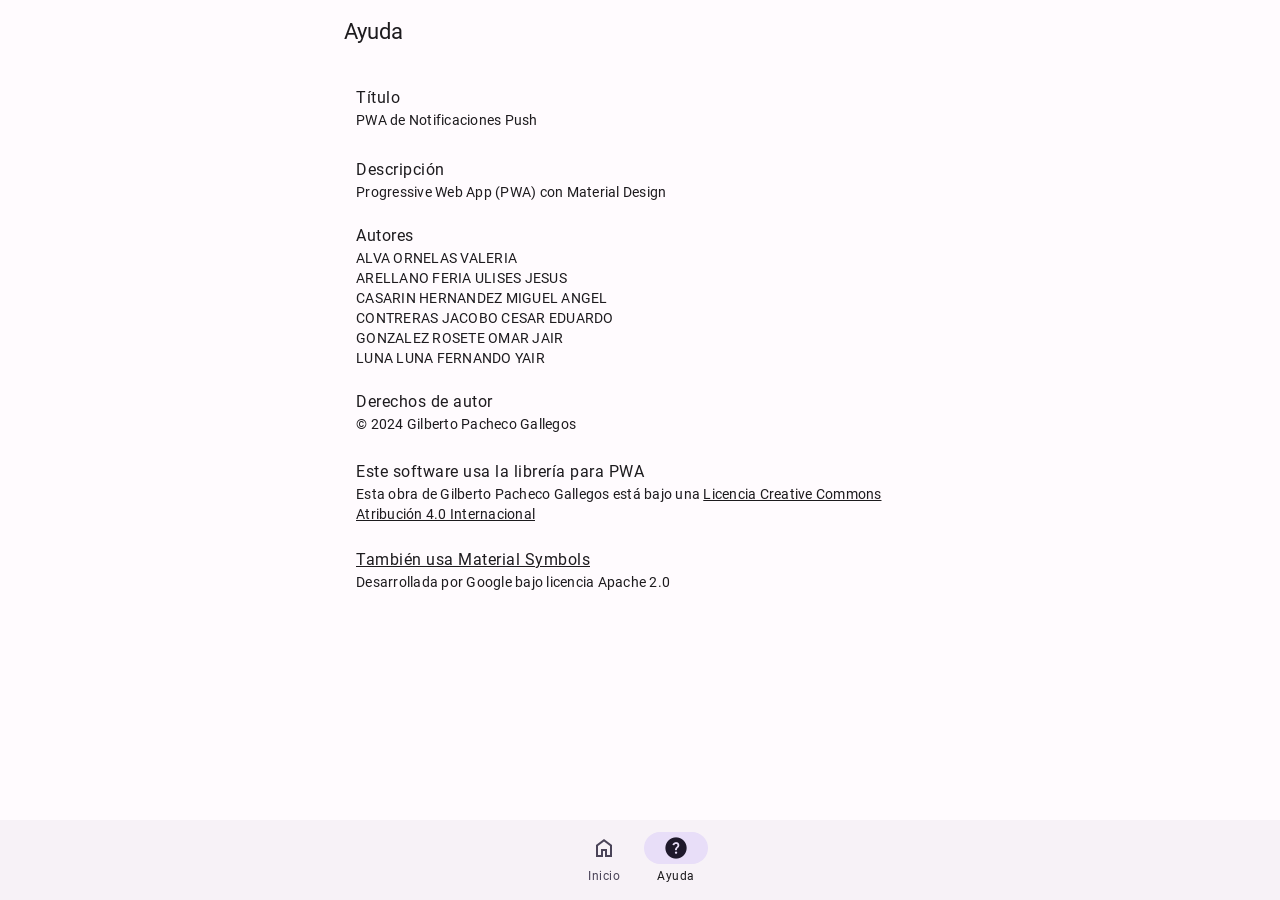
==== commit 932809b2: "cambio" ====
--- a/ayuda.html
+++ b/ayuda.html
@@ -4,7 +4,7 @@
 <head>
 
  <meta charset="UTF-8">
-  <title>Ayuda - Notificaciones Push</title>
+ <title>Ayuda - Notificaciones Push</title>
 
  <script src="js/registraServiceWorker.js"></script>
 
@@ -36,12 +36,12 @@
      Título
     </span>
     <span class="supporting">
-     Sincronizacion
+     PWA de Notificaciones Push
     </span>
    </li>
    <li class="md-two-line">
     <span class="headline">
-     Sincronizacion con material design
+     Descripción
     </span>
     <span class="supporting">
       Progressive Web App (PWA) con Material Design
@@ -107,4 +107,4 @@
 
 </body>
 
-</html>+</html>
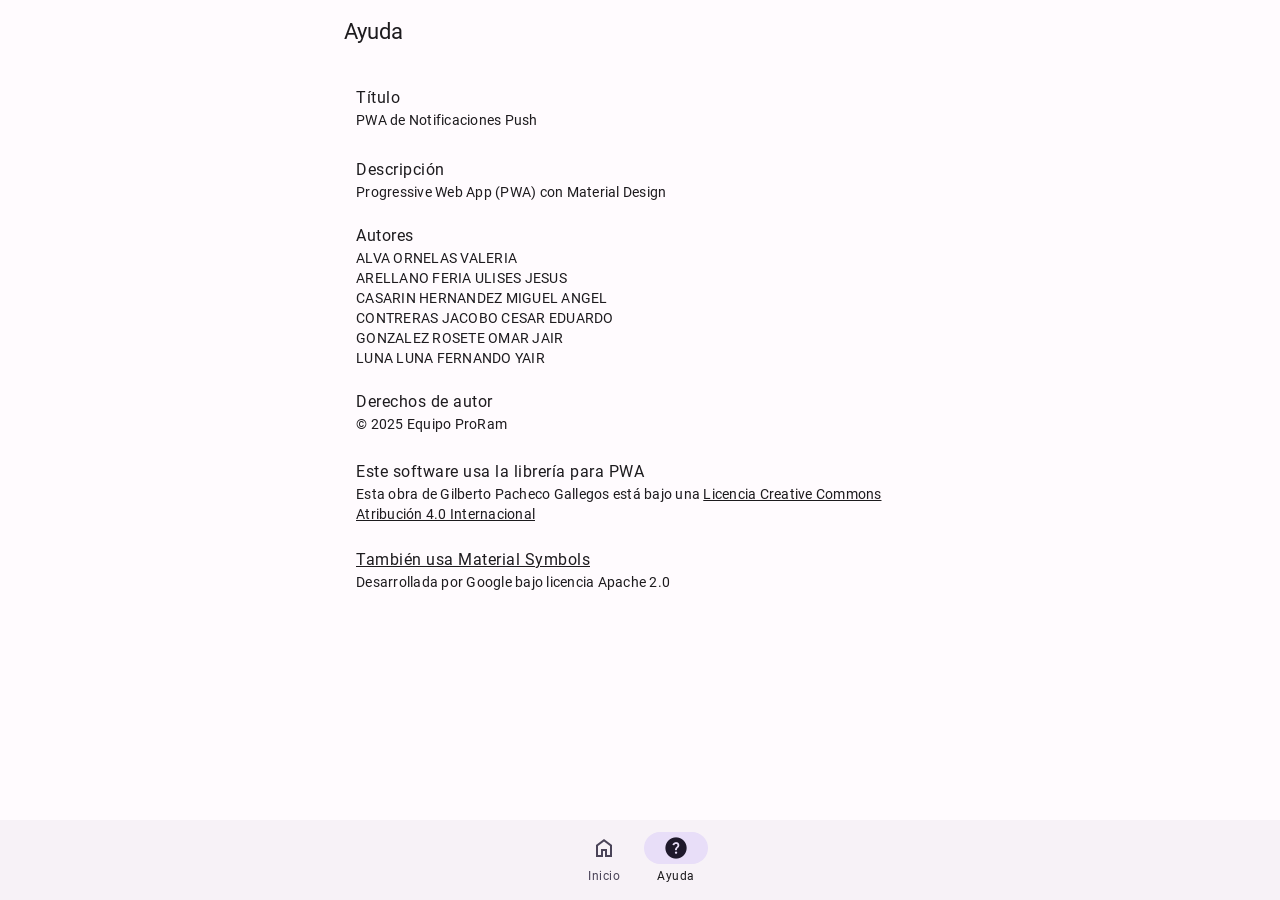
==== commit 339d5604: "recuadro" ====
--- a/ayuda.html
+++ b/ayuda.html
@@ -75,7 +75,7 @@
      Derechos de autor
     </span>
     <span class="supporting">
-     &copy; 2024 Gilberto Pacheco Gallegos
+     &copy; 2025 Equipo ProRam
     </span>
    </li>
    <li class="md-three-line">
